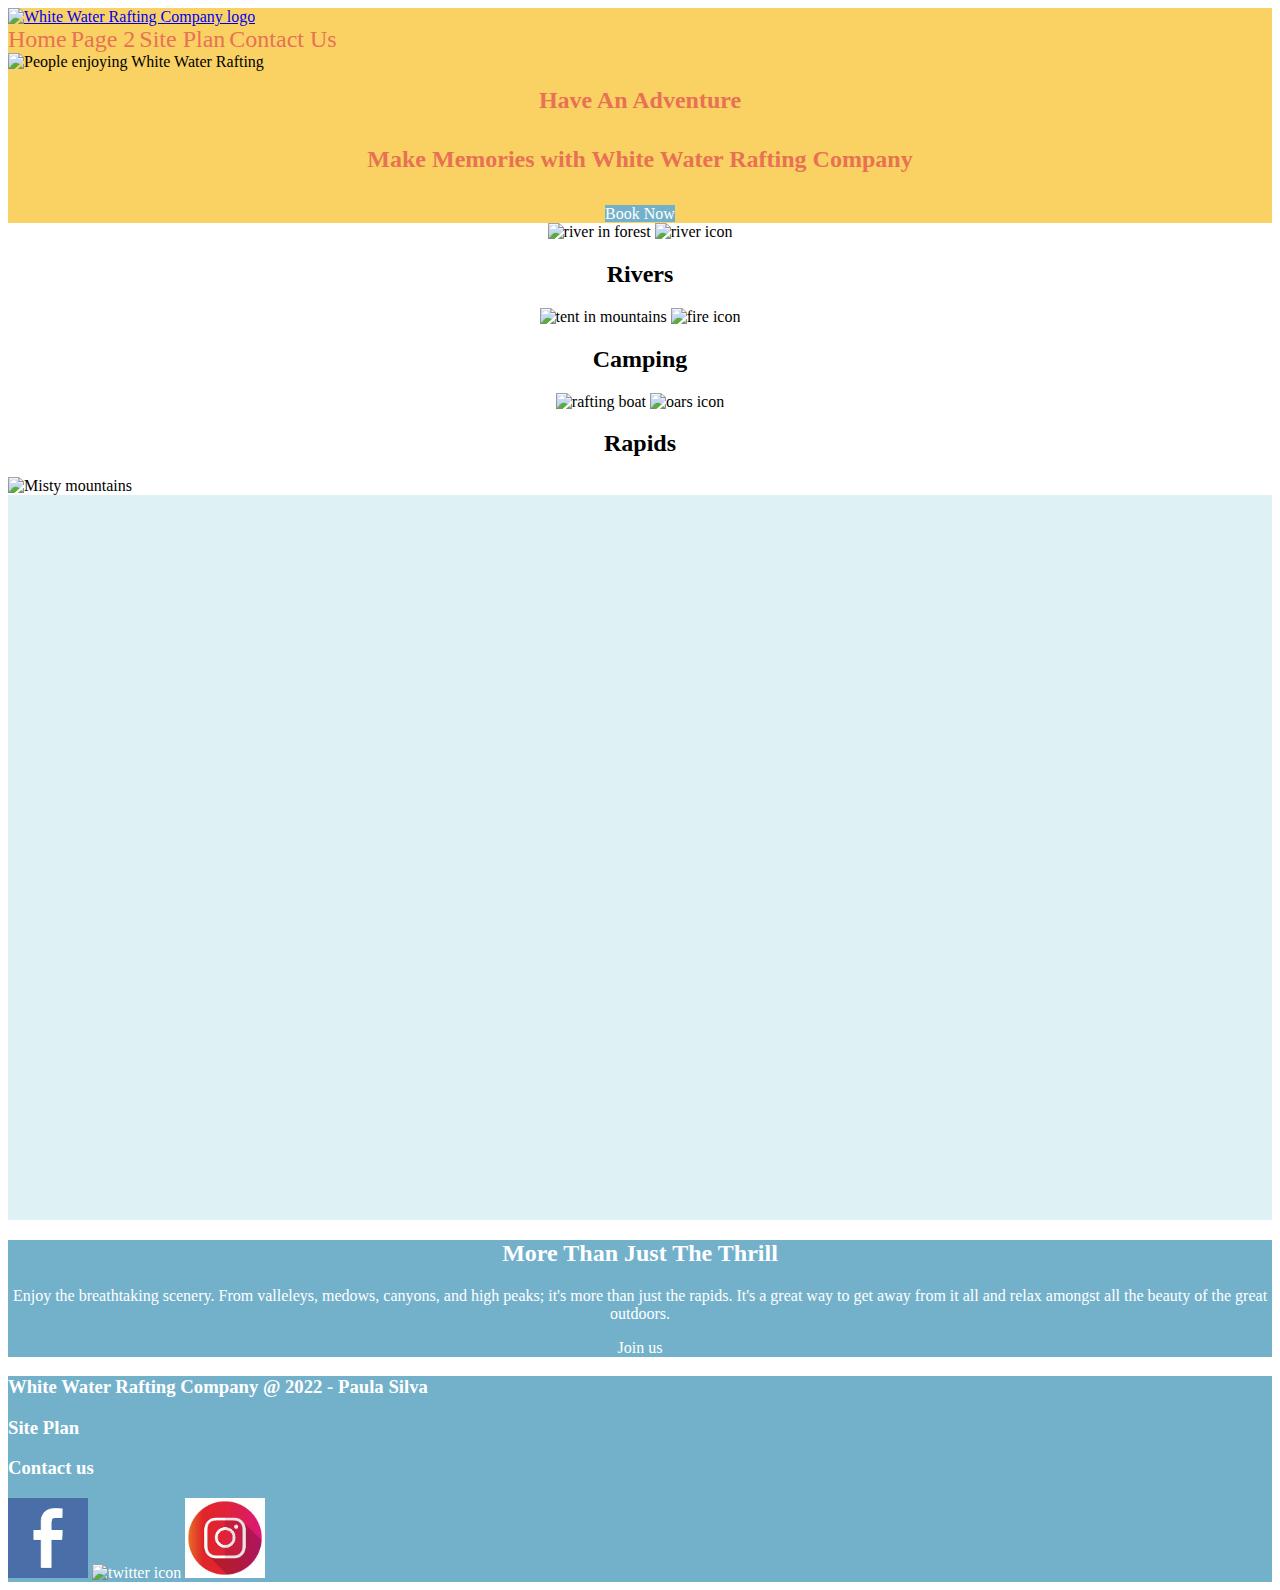
==== wwr/index.html @ 45afbfc3 "Added the home page for wdd130" ====
<!DOCTYPE html>
<html lang="en">
<head>
    <meta charset="UTF-8">
    <meta http-equiv="X-UA-Compatible" content="IE=edge">
    <meta name="viewport" content="width=device-width, initial-scale=1.0">
    <title class="home-title">Do you know what is Rafting? Find out now!</title>
    <link rel="stylesheet" href="styles/styles.css">
</head>

<body>

    <div id="content">

    <header>

        <a id = "logo_link" href="index.html">
        <img class="logo" src="images/rafting_down.jpg" alt="White Water Rafting Company logo">
        </a>

        <nav>
            <a href="index.html">Home</a>
            <a href="#">Page 2</a>
            <a href="site-plan-rafting.html">Site Plan</a>
            <a href="contactus.html">Contact Us</a>
        </nav>

    <div id="hero">

        <div id="hero-box">
            <img id="hero-img" src="images/hero.jpg" alt="People enjoying White Water Rafting">

        </div>

        <section id="hero-msg">

            <h1 class="home-title"> Have An Adventure</h1>

            <h4>Make Memories with White Water Rafting Company</h4>

            <div class="button-box">
                <a class="book" href="rates.html"> Book Now</a>
            </div>

        </section>

    </div>

    </header>

    <main class="home-grid">

        <section class="rivers-card">

            <img class="card-img" src="images/river.jpg" alt="river in forest">

            <img class="icon" src="images/river_icon.jpg" alt="river icon">

            <h2>Rivers</h2>
            
        </section>

        <section class="camping-card">

            <img class="card-img" src="images/camping.jpg" alt="tent in mountains">

            <img class="icon" src="images/fire_icon.jpg" alt="fire icon">

            <h2>Camping</h2>

        </section>

        <section class="rapids-card">

            <img class="card-img" src="images/rapids.jpg" alt="rafting boat">

            <img class="icon" src="images/oars.jpg" alt="oars icon">

            <h2>Rapids</h2>
            
        </section>
        
        <img class="mountains" src="images/mountains.jpg" alt="Misty mountains">

        <div id="background"></div>
   
        <section class="msg">

            <h2>More Than Just The Thrill</h2>

            <p>Enjoy the breathtaking scenery. From valleleys, medows, canyons, and high peaks; it's more than just the rapids. It's a great way to get away from it all and relax amongst all the beauty of the great outdoors.</p>

            <a class="join" href="rivers.html">Join us</a>

        </section>
        

    <footer>

        <h3>White Water Rafting Company @ 2022 - Paula Silva</h3>

        <h3> <a href="site-plan-rafting.html">Site Plan</a> </h3>

        <h3> <a href="contactus.html">Contact us</a> </h3>

        <div class="social"> 

            <a href="https://facebook.com" target="_blank">

                <img class="icon" src="images/facebook.png" alt="fb icon">
                          
            </a>
            
            <a href="https://twitter.com" target="_blank">

                <img class="icon" src="images/twitter.jfif" alt="twitter icon">

            </a>

            <a href="https://instagram.com" target="_blank">

                <img class="icon" src="images/instagram.jfif" alt="instagram icon">

            </a>

        </div>
    
    </footer>

    </main>
    </div>
</body>
</html>
---- wwr/styles/styles.css ----
:root {
    /* color patette*/
    --primary-color: #ffffff ;
    --secondary-color: #fad264 ;
    --accent1-color: #e87154;
    --accent2-color: #e3edee;
    --accent3-color: #73b1cb;
    --accent4--color: #DEF1F5;
}

body {

    background-color: var(--primary-color);
}
header {
    
    background-color: var(--secondary-color);
}
nav a:hover {

    background-color: var(--accent1-color);
    color: var(--primary-color);
}
.book, .join{

    background-color: var(--accent3-color);
    color: var(--primary-color);
    text-decoration: none;
}
.book:hover, .join:hover{

    background-color: var(--primary-color);
    color: var(--accent3-color);
}
#background{

    background-color: var(--accent4--color);
    height: 725px;
}
.msg{
    
    background-color: var(--accent3-color);
    color: var(--primary-color);
}
.msg h2{

    color: var(--primary-color);
}
.msg p{

    color: var(--primary-color);
}

footer{

    background-color: var(--accent3-color);
    color: var(--primary-color);    
}
footer h3 {

    color: var(--primary-color); 
}
footer a{

    background-color: var(--accent3-color);
    color: var(--primary-color);
    text-decoration: none;
}
footer a:hover{

    background-color: var(--primary-color);
    color: var(--accent3-color);
}
footer h3 a{

    text-decoration: none;
}
#content{

    max-width: 1600px;
    margin: 0 auto;
}
nav a{

    font-size: 1.5em;
    color: var(--accent1-color);
    text-align: center;
    text-decoration: none;
}
.home-title{

    font-size: 1.5em;
    color: var(--accent1-color);
}
h4 {

    font-size: 1.5em;
    color: var(--accent1-color);
}
#hero-msg h1, #hero-msg h4 {
    
    text-align: center;
}

#hero-img{
    width: 100%;
}
.button-box{

    text-align: center;
}
main section{

    text-align: center;
}
.logo{

    width: 80px;
}
.icon {

    width: 80px;
}
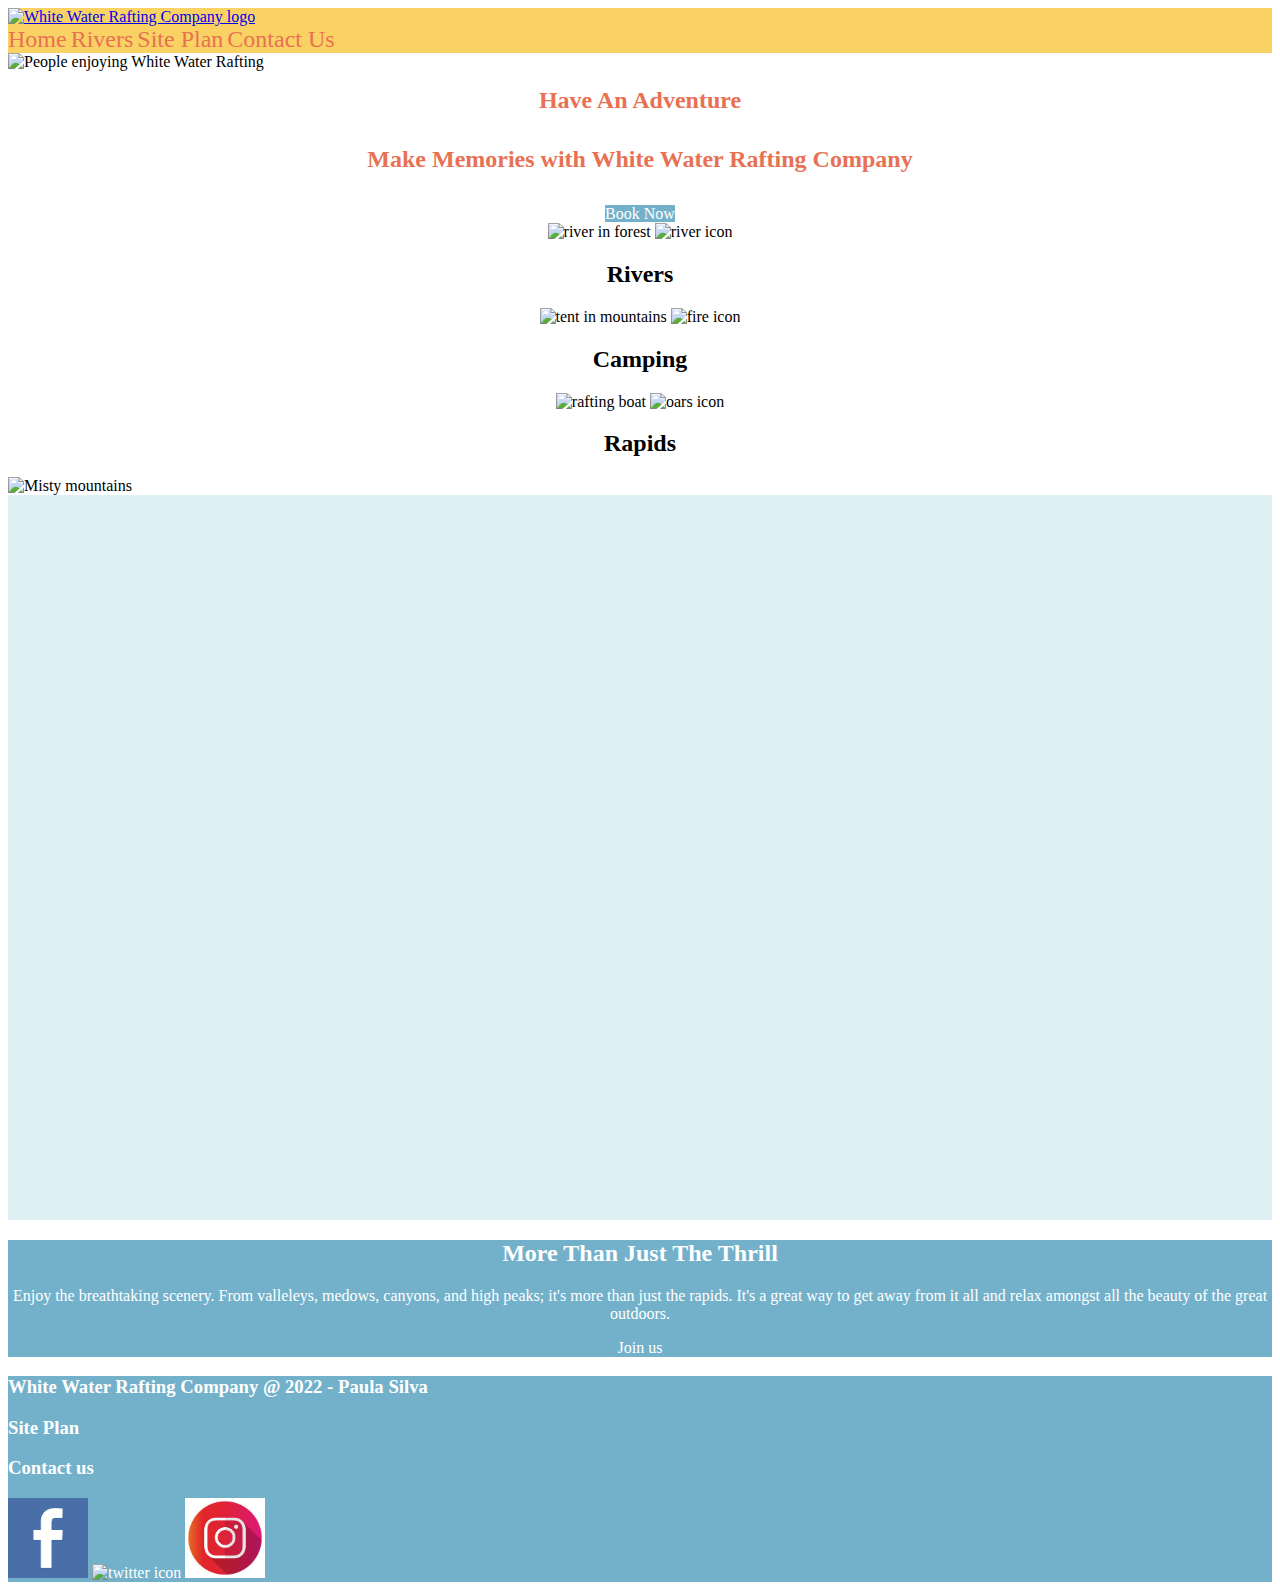
==== commit 35090e07: "Added the home page for wdd130" ====
--- a/wwr/index.html
+++ b/wwr/index.html
@@ -20,33 +20,28 @@
 
         <nav>
             <a href="index.html">Home</a>
-            <a href="#">Page 2</a>
+            <a href="#">Rivers</a>
             <a href="site-plan-rafting.html">Site Plan</a>
             <a href="contactus.html">Contact Us</a>
         </nav>
+    
+    </header>
 
     <div id="hero">
 
         <div id="hero-box">
             <img id="hero-img" src="images/hero.jpg" alt="People enjoying White Water Rafting">
-
         </div>
 
         <section id="hero-msg">
-
             <h1 class="home-title"> Have An Adventure</h1>
-
             <h4>Make Memories with White Water Rafting Company</h4>
-
             <div class="button-box">
                 <a class="book" href="rates.html"> Book Now</a>
             </div>
-
         </section>
 
-    </div>
-
-    </header>
+    </div>    
 
     <main class="home-grid">
 
@@ -94,6 +89,7 @@
 
         </section>
         
+    </main>       
 
     <footer>
 
@@ -127,7 +123,7 @@
     
     </footer>
 
-    </main>
+    
     </div>
 </body>
 </html>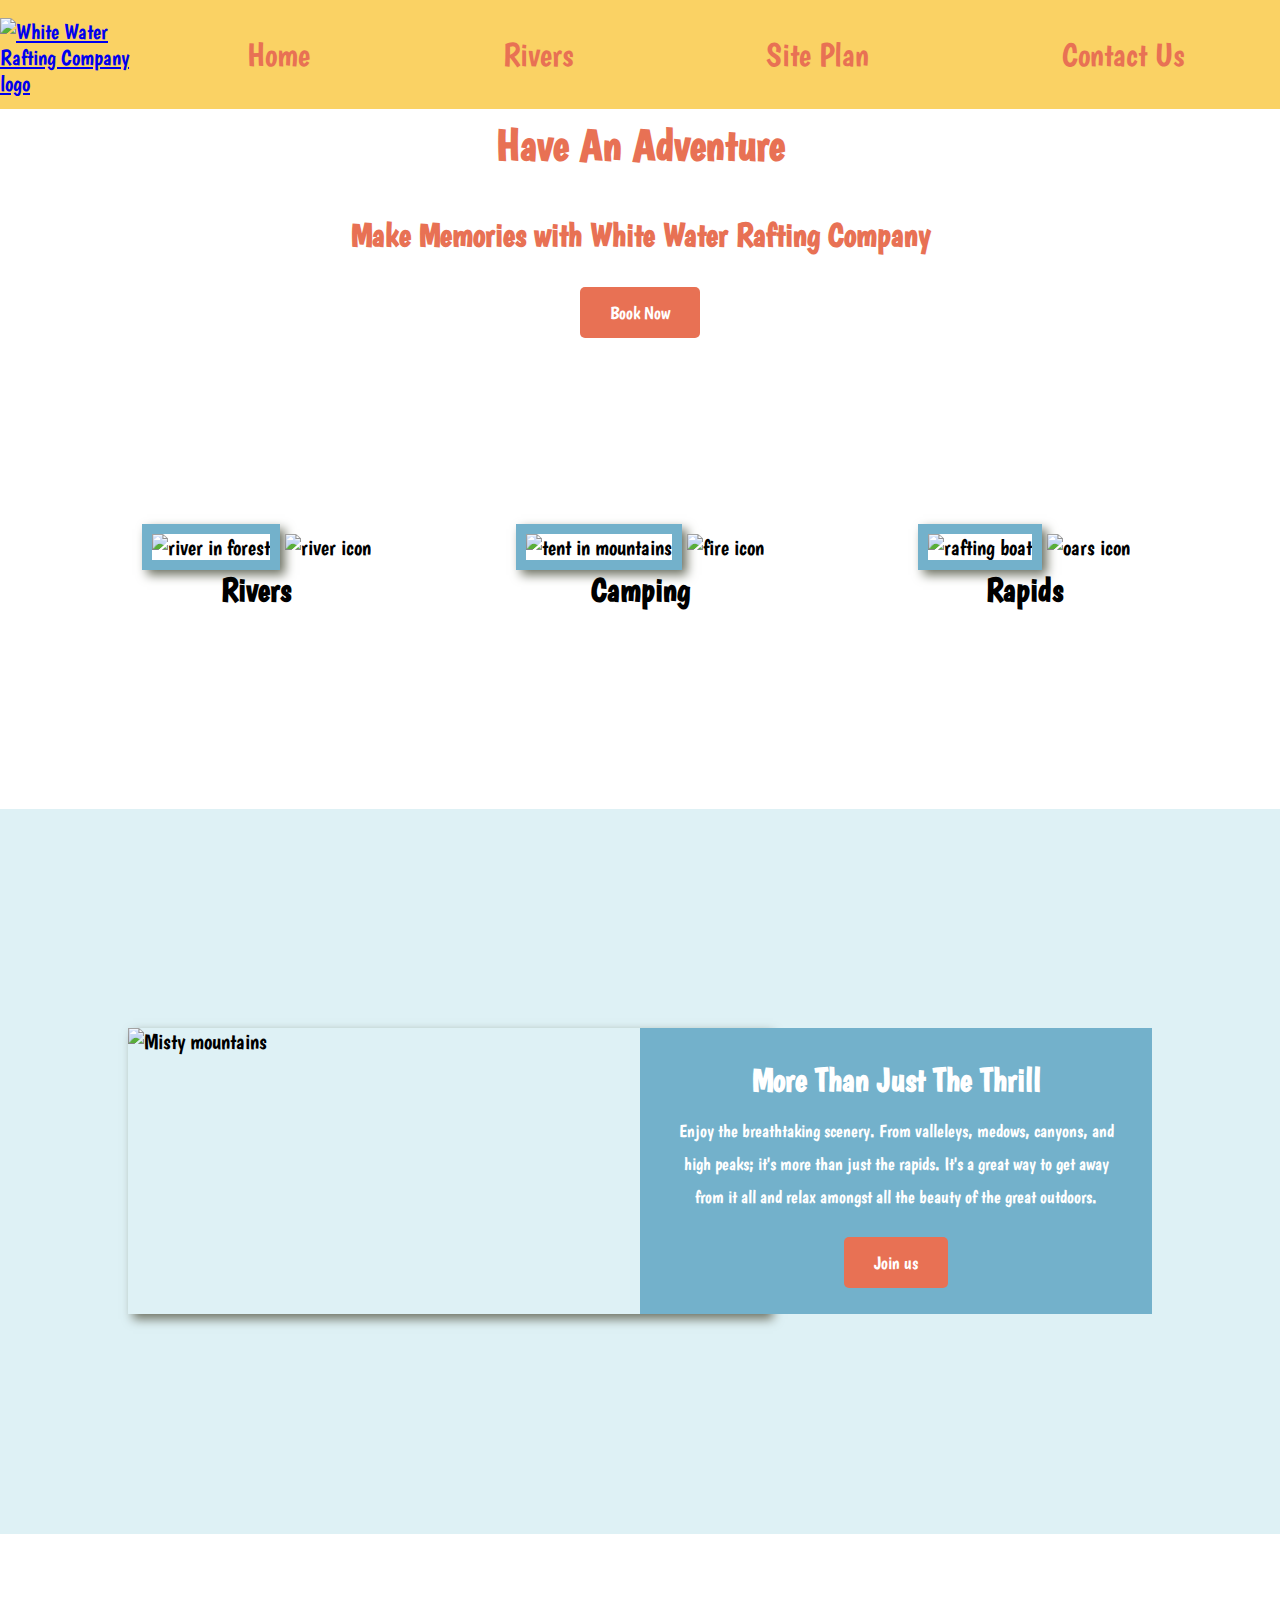
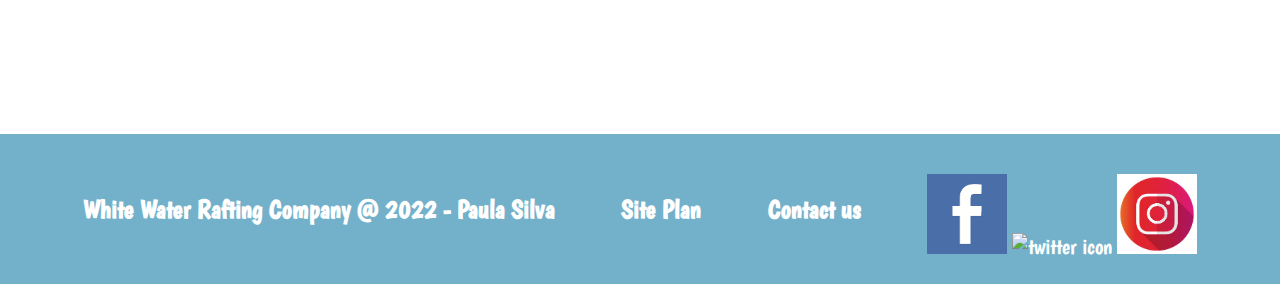
==== commit 6414e2c3: "Added the home page for wdd130" ====
--- a/wwr/index.html
+++ b/wwr/index.html
@@ -20,7 +20,7 @@
 
         <nav>
             <a href="index.html">Home</a>
-            <a href="#">Rivers</a>
+            <a href="rivers.html">Rivers</a>
             <a href="site-plan-rafting.html">Site Plan</a>
             <a href="contactus.html">Contact Us</a>
         </nav>
--- a/wwr/styles/styles.css
+++ b/wwr/styles/styles.css
@@ -1,5 +1,10 @@
+
+@import url('https://fonts.googleapis.com/css2?family=Boogaloo&family=Ropa+Sans&display=swap');
 
 :root {
+    
+    --font-family: 'Boogaloo', 'Ropa Sans', sans-serif;
+
     /* color patette*/
     --primary-color: #ffffff ;
     --secondary-color: #fad264 ;
@@ -12,10 +17,53 @@
 body {
 
     background-color: var(--primary-color);
-}
+    font-family: var(--font-family);
+    font-size: 22px;
+    margin: 0;
+    padding: 0;
+}
+h2 {
+    margin: 0;
+}
+
 header {
     
     background-color: var(--secondary-color);
+    display: grid;
+    grid-template-columns: 150px auto;
+}
+
+nav {
+    display: flex;
+    justify-content: space-around;
+}
+
+#hero {
+    display: grid;
+    grid-template-columns:  1fr 3fr 1fr;
+    margin-top: -100px;
+}
+
+#hero-box {
+    grid-column: 1/4;
+    grid-row: 1/3;
+    z-index: -1;
+}
+
+#hero-msg {
+    grid-column: 2/3;
+    grid-row: 1/2;
+    margin-top: 100px;
+}
+
+.home-grid {
+    display: grid;
+    grid-template-columns: repeat(10, 1fr);
+}
+
+.card-img, .mountains {
+    width: 100%;
+    
 }
 nav a:hover {
 
@@ -24,24 +72,58 @@
 }
 .book, .join{
 
-    background-color: var(--accent3-color);
+    background-color: var(--accent1-color);
     color: var(--primary-color);
     text-decoration: none;
+    font-size: 18px;
+    padding: 15px 30px;
+    margin-top: 50px;
+    border-radius: 5px;
 }
 .book:hover, .join:hover{
 
     background-color: var(--primary-color);
     color: var(--accent3-color);
+    
 }
 #background{
 
     background-color: var(--accent4--color);
     height: 725px;
+    grid-column: 1/11;
+    grid-row: 4/9;
 }
 .msg{
     
     background-color: var(--accent3-color);
     color: var(--primary-color);
+    line-height: 1.5em;
+    padding: 35px;
+    grid-column: 6/10;
+    grid-row: 6/7;
+    z-index: 2;
+}
+
+.rivers-card {
+    grid-column: 2/4;
+    grid-row: 2/3;
+}
+.camping-card {
+    grid-column: 5/7;
+    grid-row: 2/3;
+}
+.rapids-card {
+    grid-column: 8/10;
+    grid-row: 2/3;
+}
+
+.mountains {    
+    width: 100%;
+    grid-column: 2/7;
+    grid-row: 5/8;
+    box-shadow: 5px 5px 10px #6f7364;
+    z-index: 1;
+
 }
 .msg h2{
 
@@ -50,13 +132,21 @@
 .msg p{
 
     color: var(--primary-color);
+    font-size: .8em;
+    padding-bottom: 15px;
 }
 
 footer{
 
     background-color: var(--accent3-color);
-    color: var(--primary-color);    
-}
+    color: var(--primary-color);
+    padding: 25px 50px;
+    margin-top: 200px;
+    display: flex;
+    justify-content: space-around;
+    align-items: center;  
+}
+
 footer h3 {
 
     color: var(--primary-color); 
@@ -81,23 +171,30 @@
     max-width: 1600px;
     margin: 0 auto;
 }
+footer .social img {
+
+    padding-top: 15px;
+}
 nav a{
 
     font-size: 1.5em;
     color: var(--accent1-color);
     text-align: center;
     text-decoration: none;
+    padding: 35px;
 }
 .home-title{
+
+    font-size: 2em;
+    color: var(--accent1-color);
+    font-family: var(--font-family);
+    margin-top: 10px;
+}
+h4 {
 
     font-size: 1.5em;
     color: var(--accent1-color);
 }
-h4 {
-
-    font-size: 1.5em;
-    color: var(--accent1-color);
-}
 #hero-msg h1, #hero-msg h4 {
     
     text-align: center;
@@ -121,5 +218,140 @@
 .icon {
 
     width: 80px;
-}
-
+    padding-top: 10px;
+}
+#logo_link {
+    padding-top: 5px;
+    justify-self: center;
+    align-self: center;
+
+}
+.rivers-card, .camping-card, .rapids-card {
+    margin: 200px 0;
+}
+.card-img{
+    border: 10px solid var(--accent3-color);
+    transition: transform .5s;
+    box-shadow: 5px 5px 10px #6f7364;
+}
+
+.card-img:hover {
+    opacity: .6;
+    transform: scale(1.1);
+}
+main section img{
+    box-sizing: border-box;
+}
+
+@media screen and (max-width: 900px) {
+    #hero, .home-grid {
+        display: block;
+        height: auto;
+    }
+    nav, footer {
+        flex-direction: column;
+    }
+    nav a {
+        display: block;
+        padding: 15px;
+    }
+    #hero {
+        margin-top: 0;
+    }
+    #hero-msg {
+        margin-top: 0;
+    }
+    #hero-msg h4 {
+        display: none;
+    }
+    .home-title {
+        font-size: 25px;
+        color: #6f7364;
+    }
+    .rivers-card, .camping-card, .rapids-card { 
+        margin: 50px auto;
+        width: 60%;
+    }
+    #background {
+        display: none;
+    }
+    .mountains, .msg {
+        width: 80%;
+        display: block;
+        margin: 0 auto;
+    }
+    footer {
+        margin-top: 25px;
+    }
+}
+.rivers-grid {
+    display: grid;
+    grid-template-columns:  1fr 1fr;
+    background-color: #e3edee;
+
+}
+.one {
+    grid-column: 2/3;
+    grid-row: 1/2;
+    margin: 0 100px 100px 100px;
+    *text-align: left;
+}
+section h1{
+    text-align: center;
+}
+.image-one {
+    text-align: left;
+}
+.img-one {    
+    grid-column: 1/2;
+    grid-row: 1/2;
+    margin: 100px 100px 100px 100px;
+    border-radius: 5px;
+    border: 10px solid var(--accent3-color);
+      
+}
+.two {
+    grid-column: 1/2;
+    grid-row: 2/3;
+    margin: 0 100px 100px 0;
+    text-align: left;
+    
+}
+
+.img-two {
+    grid-column: 2/3;
+    grid-row: 2/3;
+    margin: 100px 100px 100px 100px;
+    border-radius: 5px;
+    border: 10px solid var(--accent3-color);
+}
+.image-two {
+    text-align: right;
+}
+.three {
+    grid-column: 2/3;
+    grid-row: 3/4;
+    margin: 0 100px 100px 100px;
+    text-align: left;
+    
+}
+
+.image-three {
+    text-align: left;
+}
+.img-three {
+    grid-column: 2/3;
+    grid-row: 3/4;
+    margin: 100px 100px 100px 100px;
+    border-radius: 5px;
+    border: 10px solid var(--accent3-color);
+}
+.footer-rivers {
+    background-color: var(--accent3-color);
+    color: var(--primary-color);
+    padding: 25px 50px;
+    margin-top: 0;   
+    display: flex;
+    justify-content: space-around;
+    align-items: center;
+}
